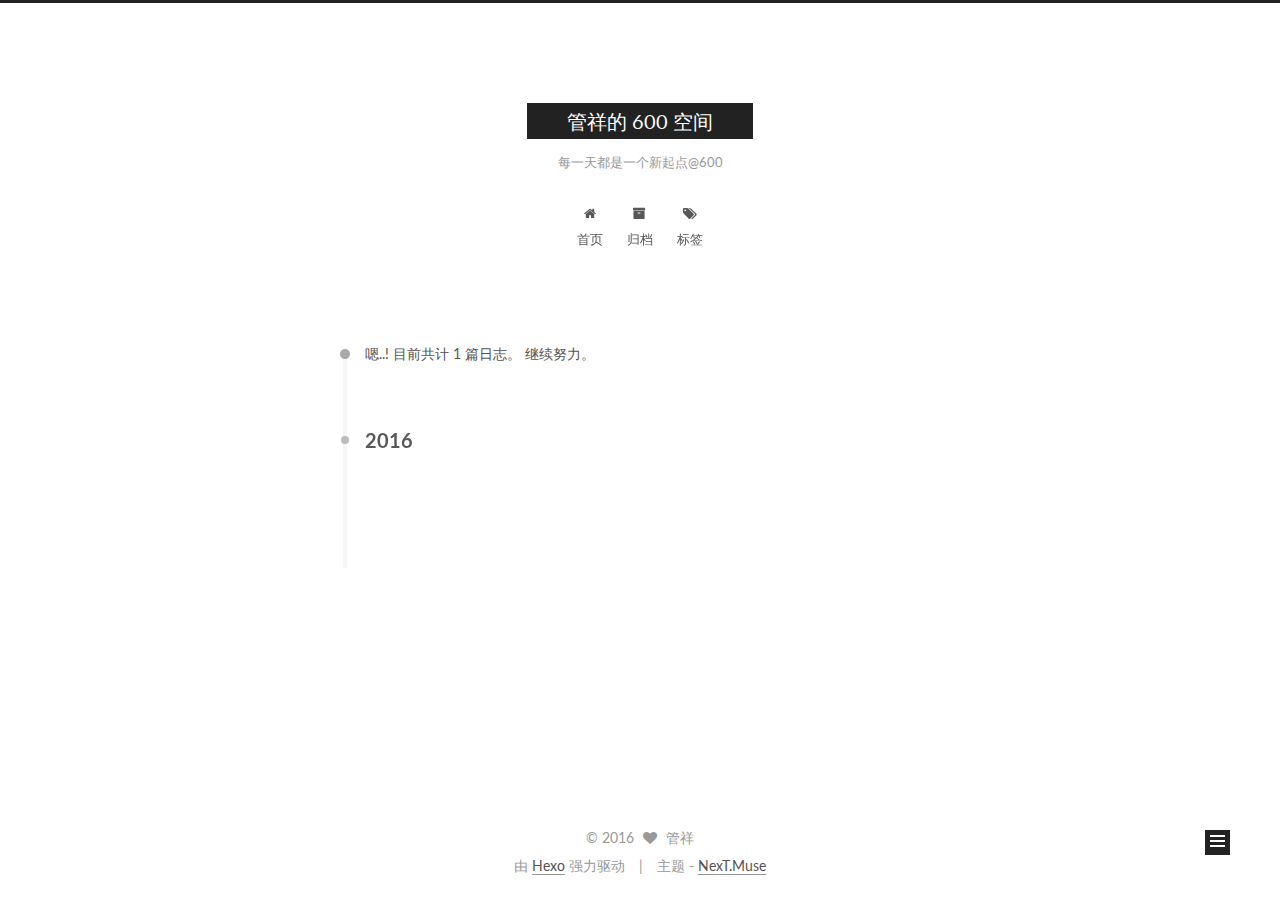
==== archives/index.html @ f6af1f94 "Site updated: 2016-09-10 09:00:18" ====
<!doctype html>



  


<html class="theme-next muse use-motion">
<head>
  <meta charset="UTF-8"/>
<meta http-equiv="X-UA-Compatible" content="IE=edge,chrome=1" />
<meta name="viewport" content="width=device-width, initial-scale=1, maximum-scale=1"/>



<meta http-equiv="Cache-Control" content="no-transform" />
<meta http-equiv="Cache-Control" content="no-siteapp" />












  
  
  <link href="/vendors/fancybox/source/jquery.fancybox.css?v=2.1.5" rel="stylesheet" type="text/css" />




  
  
  
  

  
    
    
  

  

  

  

  

  
    
    
    <link href="//fonts.googleapis.com/css?family=Lato:300,300italic,400,400italic,700,700italic&subset=latin,latin-ext" rel="stylesheet" type="text/css">
  






<link href="/vendors/font-awesome/css/font-awesome.min.css?v=4.4.0" rel="stylesheet" type="text/css" />

<link href="/css/main.css?v=5.0.1" rel="stylesheet" type="text/css" />


  <meta name="keywords" content="Hexo, NexT" />








  <link rel="shortcut icon" type="image/x-icon" href="/favicon.ico?v=5.0.1" />






<meta property="og:type" content="website">
<meta property="og:title" content="管祥的 600 空间">
<meta property="og:url" content="http://yoursite.com/archives/index.html">
<meta property="og:site_name" content="管祥的 600 空间">
<meta name="twitter:card" content="summary">
<meta name="twitter:title" content="管祥的 600 空间">



<script type="text/javascript" id="hexo.configuration">
  var NexT = window.NexT || {};
  var CONFIG = {
    scheme: 'Muse',
    sidebar: {"position":"left","display":"post"},
    fancybox: true,
    motion: true,
    duoshuo: {
      userId: 0,
      author: '博主'
    }
  };
</script>




  <link rel="canonical" href="http://yoursite.com/archives/"/>

  <title> 归档 | 管祥的 600 空间 </title>
</head>

<body itemscope itemtype="http://schema.org/WebPage" lang="zh-Hans">

  










  
  
    
  

  <div class="container one-collumn sidebar-position-left  page-archive  ">
    <div class="headband"></div>

    <header id="header" class="header" itemscope itemtype="http://schema.org/WPHeader">
      <div class="header-inner"><div class="site-meta ">
  

  <div class="custom-logo-site-title">
    <a href="/"  class="brand" rel="start">
      <span class="logo-line-before"><i></i></span>
      <span class="site-title">管祥的 600 空间</span>
      <span class="logo-line-after"><i></i></span>
    </a>
  </div>
  <p class="site-subtitle">每一天都是一个新起点@600</p>
</div>

<div class="site-nav-toggle">
  <button>
    <span class="btn-bar"></span>
    <span class="btn-bar"></span>
    <span class="btn-bar"></span>
  </button>
</div>

<nav class="site-nav">
  

  
    <ul id="menu" class="menu">
      
        
        <li class="menu-item menu-item-home">
          <a href="/" rel="section">
            
              <i class="menu-item-icon fa fa-fw fa-home"></i> <br />
            
            首页
          </a>
        </li>
      
        
        <li class="menu-item menu-item-archives">
          <a href="/archives" rel="section">
            
              <i class="menu-item-icon fa fa-fw fa-archive"></i> <br />
            
            归档
          </a>
        </li>
      
        
        <li class="menu-item menu-item-tags">
          <a href="/tags" rel="section">
            
              <i class="menu-item-icon fa fa-fw fa-tags"></i> <br />
            
            标签
          </a>
        </li>
      

      
    </ul>
  

  
</nav>

 </div>
    </header>

    <main id="main" class="main">
      <div class="main-inner">
        <div class="content-wrap">
          <div id="content" class="content">
            

  <section id="posts" class="posts-collapse">
    <span class="archive-move-on"></span>

    <span class="archive-page-counter">
      
      
      
        
      
      嗯..! 目前共计 1 篇日志。 继续努力。
    </span>

    

      
      
      

      
        
        <div class="collection-title">
          <h2 class="archive-year motion-element" id="archive-year-2016">2016</h2>
        </div>
      
      

      

  <article class="post post-type-normal" itemscope itemtype="http://schema.org/Article">
    <header class="post-header">

      <h1 class="post-title">
        
            <a class="post-title-link" href="/2016/09/09/FirstNight/" itemprop="url">
              
                <span itemprop="name">First Night</span>
              
            </a>
        
      </h1>

      <div class="post-meta">
        <time class="post-time" itemprop="dateCreated"
              datetime="2016-09-09T22:48:53+08:00"
              content="2016-09-09" >
          09-09
        </time>
      </div>

    </header>
  </article>



    

  </section>

  



          </div>
          


          

        </div>
        
          
  
  <div class="sidebar-toggle">
    <div class="sidebar-toggle-line-wrap">
      <span class="sidebar-toggle-line sidebar-toggle-line-first"></span>
      <span class="sidebar-toggle-line sidebar-toggle-line-middle"></span>
      <span class="sidebar-toggle-line sidebar-toggle-line-last"></span>
    </div>
  </div>

  <aside id="sidebar" class="sidebar">
    <div class="sidebar-inner">

      

      

      <section class="site-overview sidebar-panel  sidebar-panel-active ">
        <div class="site-author motion-element" itemprop="author" itemscope itemtype="http://schema.org/Person">
          <img class="site-author-image" itemprop="image"
               src="/images/avatar.gif"
               alt="管祥" />
          <p class="site-author-name" itemprop="name">管祥</p>
          <p class="site-description motion-element" itemprop="description"></p>
        </div>
        <nav class="site-state motion-element">
          <div class="site-state-item site-state-posts">
            <a href="/archives">
              <span class="site-state-item-count">1</span>
              <span class="site-state-item-name">日志</span>
            </a>
          </div>

          

          

        </nav>

        

        <div class="links-of-author motion-element">
          
        </div>

        
        

        
        

      </section>

      

    </div>
  </aside>


        
      </div>
    </main>

    <footer id="footer" class="footer">
      <div class="footer-inner">
        <div class="copyright" >
  
  &copy; 
  <span itemprop="copyrightYear">2016</span>
  <span class="with-love">
    <i class="fa fa-heart"></i>
  </span>
  <span class="author" itemprop="copyrightHolder">管祥</span>
</div>

<div class="powered-by">
  由 <a class="theme-link" href="https://hexo.io">Hexo</a> 强力驱动
</div>

<div class="theme-info">
  主题 -
  <a class="theme-link" href="https://github.com/iissnan/hexo-theme-next">
    NexT.Muse
  </a>
</div>

        

        
      </div>
    </footer>

    <div class="back-to-top">
      <i class="fa fa-arrow-up"></i>
    </div>
  </div>

  

<script type="text/javascript">
  if (Object.prototype.toString.call(window.Promise) !== '[object Function]') {
    window.Promise = null;
  }
</script>









  



  
  <script type="text/javascript" src="/vendors/jquery/index.js?v=2.1.3"></script>

  
  <script type="text/javascript" src="/vendors/fastclick/lib/fastclick.min.js?v=1.0.6"></script>

  
  <script type="text/javascript" src="/vendors/jquery_lazyload/jquery.lazyload.js?v=1.9.7"></script>

  
  <script type="text/javascript" src="/vendors/velocity/velocity.min.js?v=1.2.1"></script>

  
  <script type="text/javascript" src="/vendors/velocity/velocity.ui.min.js?v=1.2.1"></script>

  
  <script type="text/javascript" src="/vendors/fancybox/source/jquery.fancybox.pack.js?v=2.1.5"></script>


  


  <script type="text/javascript" src="/js/src/utils.js?v=5.0.1"></script>

  <script type="text/javascript" src="/js/src/motion.js?v=5.0.1"></script>



  
  

  
  
    <script type="text/javascript" id="motion.page.archive">
      $('.archive-year').velocity('transition.slideLeftIn');
    </script>
  


  


  <script type="text/javascript" src="/js/src/bootstrap.js?v=5.0.1"></script>



  



  




  
  

  

  

  

</body>
</html>
---- css/main.css ----
/* normalize.css v3.0.2 | MIT License | git.io/normalize */
html {
  font-family: sans-serif; /* 1 */
  -ms-text-size-adjust: 100%; /* 2 */
  -webkit-text-size-adjust: 100%; /* 2 */
}
body {
  margin: 0;
}
article,
aside,
details,
figcaption,
figure,
footer,
header,
hgroup,
main,
menu,
nav,
section,
summary {
  display: block;
}
audio,
canvas,
progress,
video {
  display: inline-block; /* 1 */
  vertical-align: baseline; /* 2 */
}
audio:not([controls]) {
  display: none;
  height: 0;
}
[hidden],
template {
  display: none;
}
a {
  background-color: transparent;
}
a:active,
a:hover {
  outline: 0;
}
abbr[title] {
  border-bottom: 1px dotted;
}
b,
strong {
  font-weight: bold;
}
dfn {
  font-style: italic;
}
h1 {
  font-size: 2em;
  margin: 0.67em 0;
}
mark {
  background: #ff0;
  color: #000;
}
small {
  font-size: 80%;
}
sub,
sup {
  font-size: 75%;
  line-height: 0;
  position: relative;
  vertical-align: baseline;
}
sup {
  top: -0.5em;
}
sub {
  bottom: -0.25em;
}
img {
  border: 0;
}
svg:not(:root) {
  overflow: hidden;
}
figure {
  margin: 1em 40px;
}
hr {
  -moz-box-sizing: content-box;
  box-sizing: content-box;
  height: 0;
}
pre {
  overflow: auto;
}
code,
kbd,
pre,
samp {
  font-family: monospace, monospace;
  font-size: 1em;
}
button,
input,
optgroup,
select,
textarea {
  color: inherit; /* 1 */
  font: inherit; /* 2 */
  margin: 0; /* 3 */
}
button {
  overflow: visible;
}
button,
select {
  text-transform: none;
}
button,
html input[type="button"],
input[type="reset"],
input[type="submit"] {
  -webkit-appearance: button; /* 2 */
  cursor: pointer; /* 3 */
}
button[disabled],
html input[disabled] {
  cursor: default;
}
button::-moz-focus-inner,
input::-moz-focus-inner {
  border: 0;
  padding: 0;
}
input {
  line-height: normal;
}
input[type="checkbox"],
input[type="radio"] {
  box-sizing: border-box; /* 1 */
  padding: 0; /* 2 */
}
input[type="number"]::-webkit-inner-spin-button,
input[type="number"]::-webkit-outer-spin-button {
  height: auto;
}
input[type="search"] {
  -webkit-appearance: textfield; /* 1 */
  -moz-box-sizing: content-box;
  -webkit-box-sizing: content-box; /* 2 */
  box-sizing: content-box;
}
input[type="search"]::-webkit-search-cancel-button,
input[type="search"]::-webkit-search-decoration {
  -webkit-appearance: none;
}
fieldset {
  border: 1px solid #c0c0c0;
  margin: 0 2px;
  padding: 0.35em 0.625em 0.75em;
}
legend {
  border: 0; /* 1 */
  padding: 0; /* 2 */
}
textarea {
  overflow: auto;
}
optgroup {
  font-weight: bold;
}
table {
  border-collapse: collapse;
  border-spacing: 0;
}
td,
th {
  padding: 0;
}
::selection {
  background: #262a30;
  color: #fff;
}
body {
  position: relative;
  font-family: 'Lato', "PingFang SC", "Microsoft YaHei", sans-serif;
  font-size: 14px;
  line-height: 2;
  color: #555;
  background: #fff;
}
@media (max-width: 767px) {
  body {
    padding-right: 0 !important;
  }
}
@media (min-width: 768px) and (max-width: 991px) {
  body {
    padding-right: 0 !important;
  }
}
@media (min-width: 1600px) {
  body {
    font-size: 16px;
  }
}
h1,
h2,
h3,
h4,
h5,
h6 {
  margin: 0;
  padding: 0;
  font-weight: bold;
  line-height: 1.5;
  font-family: 'Lato', "PingFang SC", "Microsoft YaHei", sans-serif;
}
h2,
h3,
h4,
h5,
h6 {
  margin: 20px 0 15px;
}
h1 {
  font-size: 22px;
}
@media (max-width: 767px) {
  h1 {
    font-size: 18px;
  }
}
h2 {
  font-size: 20px;
}
@media (max-width: 767px) {
  h2 {
    font-size: 16px;
  }
}
h3 {
  font-size: 18px;
}
@media (max-width: 767px) {
  h3 {
    font-size: 14px;
  }
}
h4 {
  font-size: 16px;
}
@media (max-width: 767px) {
  h4 {
    font-size: 12px;
  }
}
h5 {
  font-size: 14px;
}
@media (max-width: 767px) {
  h5 {
    font-size: 10px;
  }
}
h6 {
  font-size: 12px;
}
@media (max-width: 767px) {
  h6 {
    font-size: 8px;
  }
}
p {
  margin: 0 0 25px 0;
}
a {
  color: #555;
  text-decoration: none;
  border-bottom: 1px solid #999;
  word-wrap: break-word;
}
a:hover {
  color: #222;
  border-bottom-color: #222;
}
ul {
  list-style: none;
}
blockquote {
  margin: 0;
  padding: 0;
}
img {
  display: block;
  margin: auto;
  max-width: 100%;
  height: auto;
}
hr {
  margin: 40px 0;
  height: 3px;
  border: none;
  background-color: #ddd;
  background-image: repeating-linear-gradient(-45deg, #fff, #fff 4px, transparent 4px, transparent 8px);
}
blockquote {
  padding: 0 15px;
  color: #666;
  border-left: 4px solid #ddd;
}
blockquote cite::before {
  content: "-";
  padding: 0 5px;
}
dt {
  font-weight: 700;
}
dd {
  margin: 0;
  padding: 0;
}
.text-left {
  text-align: left;
}
.text-center {
  text-align: center;
}
.text-right {
  text-align: right;
}
.text-justify {
  text-align: justify;
}
.text-nowrap {
  white-space: nowrap;
}
.text-lowercase {
  text-transform: lowercase;
}
.text-uppercase {
  text-transform: uppercase;
}
.text-capitalize {
  text-transform: capitalize;
}
.center-block {
  display: block;
  margin-left: auto;
  margin-right: auto;
}
.clearfix:before,
.clearfix:after {
  content: " ";
  display: table;
}
.clearfix:after {
  clear: both;
}
.pullquote {
  width: 45%;
}
.pullquote.left {
  float: left;
  margin-left: 5px;
  margin-right: 10px;
}
.pullquote.right {
  float: right;
  margin-left: 10px;
  margin-right: 5px;
}
.affix.affix.affix {
  position: fixed;
}
.translation {
  margin-top: -20px;
  font-size: 14px;
  color: #999;
}
.scrollbar-measure {
  width: 100px;
  height: 100px;
  overflow: scroll;
  position: absolute;
  top: -9999px;
}
.use-motion .motion-element {
  opacity: 0;
}
#local-search-input {
  padding: 3px;
  border: none;
  text-indent: 14px;
  border-radius: 0;
  width: 140px;
  outline: none;
  border-bottom: 1px solid #999;
  background: inherit;
  opacity: 0.5;
}
#local-search-input:focus {
  opacity: 1;
}
.search-icon {
  position: absolute;
  top: 9px;
}
table {
  margin: 20px 0;
  width: 100%;
  border-collapse: collapse;
  border-spacing: 0;
  border: 1px solid #ddd;
  font-size: 14px;
  table-layout: fixed;
  word-wrap: break-all;
}
table>tbody>tr:nth-of-type(odd) {
  background-color: #f9f9f9;
}
table>tbody>tr:hover {
  background-color: #f5f5f5;
}
caption,
th,
td {
  padding: 8px;
  text-align: left;
  vertical-align: middle;
  font-weight: normal;
}
th,
td {
  border-bottom: 3px solid #ddd;
  border-right: 1px solid #eee;
}
th {
  padding-bottom: 10px;
  font-weight: 700;
}
td {
  border-bottom-width: 1px;
}
html,
body {
  height: 100%;
}
.container {
  position: relative;
  min-height: 100%;
}
.header-inner {
  margin: 0 auto;
  padding: 100px 0 70px;
  width: 700px;
}
@media (min-width: 1600px) {
  .container .header-inner {
    width: 900px;
  }
}
.main {
  padding-bottom: 150px;
}
.main-inner {
  margin: 0 auto;
  width: 700px;
}
@media (min-width: 1600px) {
  .container .main-inner {
    width: 900px;
  }
}
.footer {
  position: absolute;
  left: 0;
  bottom: 0;
  width: 100%;
  min-height: 50px;
}
.footer-inner {
  box-sizing: border-box;
  margin: 20px auto;
  width: 700px;
}
@media (min-width: 1600px) {
  .container .footer-inner {
    width: 900px;
  }
}
pre,
.highlight {
  overflow: auto;
  margin: 20px 0;
  padding: 15px;
  font-size: 13px;
  color: #4d4d4c;
  background: #f7f7f7;
  line-height: 1.6;
}
pre,
code {
  font-family: consolas, Menlo, "PingFang SC", "Microsoft YaHei", monospace;
}
code {
  padding: 2px 4px;
  word-break: break-all;
  color: #555;
  background: #eee;
  border-radius: 4px;
  font-size: 13px;
}
pre code {
  padding: 0;
  color: #4d4d4c;
  background: none;
  text-shadow: none;
}
.highlight pre {
  border: none;
  margin: 0;
  padding: 1px;
}
.highlight table {
  margin: 0;
  width: auto;
  border: none;
}
.highlight td {
  border: none;
  padding: 0;
}
.highlight figcaption {
  font-size: 1em;
  color: #4d4d4c;
  line-height: 1em;
  margin-bottom: 1em;
}
.highlight figcaption:before,
.highlight figcaption:after {
  content: " ";
  display: table;
}
.highlight figcaption:after {
  clear: both;
}
.highlight figcaption a {
  float: right;
  color: #4d4d4c;
}
.highlight figcaption a:hover {
  border-bottom-color: #4d4d4c;
}
.highlight .gutter pre {
  color: #666;
  text-align: right;
  padding-right: 20px;
}
.highlight .line {
  height: 20px;
}
.gist table {
  width: auto;
}
.gist table td {
  border: none;
}
pre .comment {
  color: #8e908c;
}
pre .variable,
pre .attribute,
pre .tag,
pre .regexp,
pre .ruby .constant,
pre .xml .tag .title,
pre .xml .pi,
pre .xml .doctype,
pre .html .doctype,
pre .css .id,
pre .css .class,
pre .css .pseudo {
  color: #c82829;
}
pre .number,
pre .preprocessor,
pre .built_in,
pre .literal,
pre .params,
pre .constant,
pre .command {
  color: #f5871f;
}
pre .ruby .class .title,
pre .css .rules .attribute,
pre .string,
pre .value,
pre .inheritance,
pre .header,
pre .ruby .symbol,
pre .xml .cdata,
pre .special,
pre .number,
pre .formula {
  color: #718c00;
}
pre .title,
pre .css .hexcolor {
  color: #3e999f;
}
pre .function,
pre .python .decorator,
pre .python .title,
pre .ruby .function .title,
pre .ruby .title .keyword,
pre .perl .sub,
pre .javascript .title,
pre .coffeescript .title {
  color: #4271ae;
}
pre .keyword,
pre .javascript .function {
  color: #8959a8;
}
.full-image.full-image.full-image {
  border: none;
  max-width: 100%;
  width: auto;
  margin: 20px auto;
}
@media (min-width: 992px) {
  .full-image.full-image.full-image {
    max-width: none;
    width: 126%;
    margin: 0 -13%;
  }
}
.blockquote-center,
.page-home .post-type-quote blockquote,
.page-post-detail .post-type-quote blockquote {
  position: relative;
  margin: 40px 0;
  padding: 0;
  border-left: none;
  text-align: center;
}
.blockquote-center::before,
.page-home .post-type-quote blockquote::before,
.page-post-detail .post-type-quote blockquote::before,
.blockquote-center::after,
.page-home .post-type-quote blockquote::after,
.page-post-detail .post-type-quote blockquote::after {
  position: absolute;
  content: ' ';
  display: block;
  width: 100%;
  height: 24px;
  opacity: 0.2;
  background-repeat: no-repeat;
  background-position: 0 -6px;
  background-size: 22px 22px;
}
.blockquote-center::before,
.page-home .post-type-quote blockquote::before,
.page-post-detail .post-type-quote blockquote::before {
  top: -20px;
  background-image: url("../images/quote-l.svg");
  border-top: 1px solid #ccc;
}
.blockquote-center::after,
.page-home .post-type-quote blockquote::after,
.page-post-detail .post-type-quote blockquote::after {
  bottom: -20px;
  background-image: url("../images/quote-r.svg");
  border-bottom: 1px solid #ccc;
  background-position: 100% 8px;
}
.blockquote-center p,
.page-home .post-type-quote blockquote p,
.page-post-detail .post-type-quote blockquote p,
.blockquote-center div,
.page-home .post-type-quote blockquote div,
.page-post-detail .post-type-quote blockquote div {
  text-align: center;
}
.post .post-body .group-picture img {
  box-sizing: border-box;
  padding: 0 3px;
  border: none;
}
.post .group-picture-row {
  overflow: hidden;
  margin-top: 6px;
}
.post .group-picture-row:first-child {
  margin-top: 0;
}
.post .group-picture-column {
  float: left;
}
.page-post-detail .post-body .group-picture-column {
  float: none;
  margin-top: 10px;
  width: auto !important;
}
.page-post-detail .post-body .group-picture-column img {
  margin: 0 auto;
}
.page-archive .group-picture-container {
  overflow: hidden;
}
.page-archive .group-picture-row {
  float: left;
}
.page-archive .group-picture-row:first-child {
  margin-top: 6px;
}
.page-archive .group-picture-column {
  max-width: 150px;
  max-height: 150px;
}
.btn {
  display: inline-block;
  padding: 0 20px;
  font-size: 14px;
  color: #fff;
  background: #222;
  border: 2px solid #222;
  text-decoration: none;
  border-radius: 0;
  transition-property: background-color;
  transition-duration: 0.2s;
  transition-timing-function: ease-in-out;
  transition-delay: 0s;
}
.btn:hover,
.post-more-link .btn:hover {
  border-color: #222;
  color: #222;
  background: #fff;
}
.btn-bar {
  display: block;
  width: 22px;
  height: 2px;
  background: #555;
  border-radius: 1px;
}
.btn-bar+.btn-bar {
  margin-top: 4px;
}
.pagination {
  margin: 120px 0 40px;
  text-align: center;
  border-top: 1px solid #eee;
}
.page-number-basic,
.pagination .prev,
.pagination .next,
.pagination .page-number,
.pagination .space {
  display: inline-block;
  position: relative;
  top: -1px;
  margin: 0 10px;
  padding: 0 10px;
  line-height: 30px;
}
@media (max-width: 767px) {
  .page-number-basic,
  .pagination .prev,
  .pagination .next,
  .pagination .page-number,
  .pagination .space {
    margin: 0 5px;
  }
}
.pagination .prev,
.pagination .next,
.pagination .page-number {
  border-bottom: 0;
  border-top: 1px solid #eee;
  transition-property: border-color;
  transition-duration: 0.2s;
  transition-timing-function: ease-in-out;
  transition-delay: 0s;
}
.pagination .prev:hover,
.pagination .next:hover,
.pagination .page-number:hover {
  border-top-color: #222;
}
.pagination .space {
  padding: 0;
  margin: 0;
}
.pagination .prev {
  margin-left: 0;
}
.pagination .next {
  margin-right: 0;
}
.pagination .page-number.current {
  color: #fff;
  background: #ccc;
  border-top-color: #ccc;
}
@media (max-width: 767px) {
  .pagination {
    border-top: none;
  }
  .pagination .prev,
  .pagination .next,
  .pagination .page-number {
    margin-bottom: 10px;
    border-top: 0;
    border-bottom: 1px solid #eee;
  }
  .pagination .prev:hover,
  .pagination .next:hover,
  .pagination .page-number:hover {
    border-bottom-color: #222;
  }
}
.comments {
  margin: 60px 20px 0;
}
.tag-cloud {
  text-align: center;
}
.tag-cloud a {
  display: inline-block;
  margin: 10px;
}
.back-to-top {
  box-sizing: border-box;
  position: fixed;
  bottom: -100px;
  right: 50px;
  z-index: 1050;
  padding: 0 6px;
  width: 25px;
  background: #222;
  font-size: 12px;
  opacity: 1;
  color: #fff;
  cursor: pointer;
  text-align: center;
  -webkit-transform: translateZ(0);
  transition-property: bottom;
  transition-duration: 0.2s;
  transition-timing-function: ease-in-out;
  transition-delay: 0s;
}
@media (max-width: 767px) {
  .back-to-top {
    display: none;
  }
}
@media (min-width: 768px) and (max-width: 991px) {
  .back-to-top {
    display: none;
  }
}
.back-to-top.back-to-top-on {
  bottom: 19px;
}
.header {
  background: #fff;
}
.header-inner {
  position: relative;
}
.headband {
  height: 3px;
  background: #222;
}
.site-meta {
  margin: 0;
  text-align: center;
}
@media (max-width: 767px) {
  .site-meta {
    text-align: center;
  }
}
.brand {
  position: relative;
  display: inline-block;
  padding: 0 40px;
  color: #fff;
  background: #222;
  border-bottom: none;
}
.brand:hover {
  color: #fff;
}
.logo {
  display: inline-block;
  margin-right: 5px;
  line-height: 36px;
  vertical-align: top;
}
.site-title {
  display: inline-block;
  vertical-align: top;
  line-height: 36px;
  font-size: 20px;
  font-weight: normal;
  font-family: 'Lato', "PingFang SC", "Microsoft YaHei", sans-serif;
}
.site-subtitle {
  margin-top: 10px;
  font-size: 13px;
  color: #999;
}
.use-motion .brand {
  opacity: 0;
}
.use-motion .logo,
.use-motion .site-title,
.use-motion .site-subtitle {
  opacity: 0;
  position: relative;
  top: -10px;
}
.site-nav-toggle {
  display: none;
  position: absolute;
  top: 10px;
  left: 10px;
}
@media (max-width: 767px) {
  .site-nav-toggle {
    display: block;
  }
}
.site-nav-toggle button {
  margin-top: 2px;
  padding: 9px 10px;
  background: transparent;
  border: none;
}
@media (max-width: 767px) {
  .site-nav {
    display: none;
    margin: 0 -10px;
    padding: 0 10px;
    clear: both;
    border-top: 1px solid #ddd;
  }
}
@media (min-width: 768px) and (max-width: 991px) {
  .site-nav {
    display: block !important;
  }
}
@media (min-width: 992px) {
  .site-nav {
    display: block !important;
  }
}
.menu {
  margin-top: 20px;
  padding-left: 0;
  text-align: center;
}
.menu .menu-item {
  display: inline-block;
  margin: 0 10px;
}
@media screen and (max-width: 767px) {
  .menu .menu-item {
    margin-top: 10px;
  }
}
.menu .menu-item a {
  display: block;
  font-size: 13px;
  text-transform: capitalize;
  line-height: inherit;
  border-bottom: 1px solid transparent;
  transition-property: border-color;
  transition-duration: 0.2s;
  transition-timing-function: ease-in-out;
  transition-delay: 0s;
}
.menu .menu-item a:hover {
  border-bottom-color: #222;
}
.menu .menu-item .fa {
  margin-right: 5px;
}
.use-motion .menu-item {
  opacity: 0;
}
.post-body {
  font-family: 'Lato', "PingFang SC", "Microsoft YaHei", sans-serif;
}
@media (max-width: 767px) {
  .post-body {
    word-break: break-word;
  }
}
.post-body .fancybox img {
  display: block !important;
  margin: 0 auto;
  cursor: pointer;
  cursor: zoom-in;
  cursor: -webkit-zoom-in;
}
.post-body .image-caption,
.post-body .figure .caption {
  margin: 10px auto 15px;
  text-align: center;
  font-size: 14px;
  color: #999;
  font-weight: bold;
  line-height: 1;
}
.post-sticky-flag {
  display: inline-block;
  font-size: 16px;
  -ms-transform: rotate(30deg);
  -webkit-transform: rotate(30deg);
  -moz-transform: rotate(30deg);
  -ms-transform: rotate(30deg);
  -o-transform: rotate(30deg);
  transform: rotate(30deg);
}
.posts-expand {
  padding-top: 40px;
}
@media (max-width: 767px) {
  .posts-expand {
    margin: 0 20px;
  }
  .post-body pre,
  .post-body .highlight {
    padding: 10px;
  }
  .post-body pre .gutter pre,
  .post-body .highlight .gutter pre {
    padding-right: 10px;
  }
}
@media (min-width: 992px) {
  .posts-expand .post-body {
    text-align: justify;
  }
}
.posts-expand .post-body h2,
.posts-expand .post-body h3,
.posts-expand .post-body h4,
.posts-expand .post-body h5,
.posts-expand .post-body h6 {
  padding-top: 10px;
}
.posts-expand .post-body h2 .header-anchor,
.posts-expand .post-body h3 .header-anchor,
.posts-expand .post-body h4 .header-anchor,
.posts-expand .post-body h5 .header-anchor,
.posts-expand .post-body h6 .header-anchor {
  float: right;
  margin-left: 10px;
  color: #ccc;
  border-bottom-style: none;
  visibility: hidden;
}
.posts-expand .post-body h2 .header-anchor:hover,
.posts-expand .post-body h3 .header-anchor:hover,
.posts-expand .post-body h4 .header-anchor:hover,
.posts-expand .post-body h5 .header-anchor:hover,
.posts-expand .post-body h6 .header-anchor:hover {
  color: inherit;
}
.posts-expand .post-body h2:hover .header-anchor,
.posts-expand .post-body h3:hover .header-anchor,
.posts-expand .post-body h4:hover .header-anchor,
.posts-expand .post-body h5:hover .header-anchor,
.posts-expand .post-body h6:hover .header-anchor {
  visibility: visible;
}
.posts-expand .post-body ul li {
  list-style: circle;
}
.posts-expand .post-body img {
  box-sizing: border-box;
  margin: auto;
  padding: 3px;
  border: 1px solid #ddd;
}
.posts-expand .fancybox img {
  margin: 0 auto;
}
@media (max-width: 767px) {
  .posts-collapse {
    margin: 0 20px;
  }
  .posts-collapse .post-title,
  .posts-collapse .post-meta {
    display: block;
    width: auto;
    text-align: left;
  }
}
.posts-collapse {
  position: relative;
  z-index: 1010;
  margin-left: 55px;
}
.posts-collapse::after {
  content: " ";
  position: absolute;
  top: 20px;
  left: 0;
  margin-left: -2px;
  width: 4px;
  height: 100%;
  background: #f5f5f5;
  z-index: -1;
}
@media (max-width: 767px) {
  .posts-collapse {
    margin: 0 20px;
  }
}
.posts-collapse .collection-title {
  position: relative;
  margin: 60px 0;
}
.posts-collapse .collection-title h2 {
  margin-left: 20px;
}
.posts-collapse .collection-title small {
  color: #bbb;
}
.posts-collapse .collection-title::before {
  content: " ";
  position: absolute;
  left: 0;
  top: 50%;
  margin-left: -4px;
  margin-top: -4px;
  width: 8px;
  height: 8px;
  background: #bbb;
  border-radius: 50%;
}
.posts-collapse .post {
  margin: 30px 0;
}
.posts-collapse .post-header {
  position: relative;
  transition-duration: 0.2s;
  transition-timing-function: ease-in-out;
  transition-delay: 0s;
  transition-property: border;
  border-bottom: 1px dashed #ccc;
}
.posts-collapse .post-header::before {
  content: " ";
  position: absolute;
  left: 0;
  top: 12px;
  width: 6px;
  height: 6px;
  margin-left: -4px;
  background: #bbb;
  border-radius: 50%;
  border: 1px solid #fff;
  transition-duration: 0.2s;
  transition-timing-function: ease-in-out;
  transition-delay: 0s;
  transition-property: background;
}
.posts-collapse .post-header:hover {
  border-bottom-color: #666;
}
.posts-collapse .post-header:hover::before {
  background: #222;
}
.posts-collapse .post-meta {
  position: absolute;
  font-size: 12px;
  left: 20px;
  top: 5px;
}
.posts-collapse .post-comments-count {
  display: none;
}
.posts-collapse .post-title {
  margin-left: 60px;
  font-size: 16px;
  font-weight: normal;
  line-height: inherit;
}
.posts-collapse .post-title::after {
  margin-left: 3px;
  opacity: 0.6;
}
.posts-collapse .post-title a {
  color: #666;
  border-bottom: none;
}
.page-home .post-type-quote .post-header,
.page-post-detail .post-type-quote .post-header,
.page-home .post-type-quote .post-tags,
.page-post-detail .post-type-quote .post-tags {
  display: none;
}
.posts-expand .post-title {
  font-size: 26px;
  text-align: center;
  word-break: break-word;
  font-weight: 400;
}
@media (max-width: 767px) {
  .posts-expand .post-title {
    font-size: 22px;
  }
}
.posts-expand .post-title-link {
  display: inline-block;
  position: relative;
  color: #555;
  border-bottom: none;
  line-height: 1.2;
  vertical-align: top;
}
.posts-expand .post-title-link::before {
  content: "";
  position: absolute;
  width: 100%;
  height: 2px;
  bottom: 0;
  left: 0;
  background-color: #000;
  visibility: hidden;
  -webkit-transform: scaleX(0);
  -moz-transform: scaleX(0);
  -ms-transform: scaleX(0);
  -o-transform: scaleX(0);
  transform: scaleX(0);
  transition-duration: 0.2s;
  transition-timing-function: ease-in-out;
  transition-delay: 0s;
}
.posts-expand .post-title-link:hover::before {
  visibility: visible;
  -webkit-transform: scaleX(1);
  -moz-transform: scaleX(1);
  -ms-transform: scaleX(1);
  -o-transform: scaleX(1);
  transform: scaleX(1);
}
.posts-expand .post-title-link .fa {
  font-size: 16px;
}
.posts-expand .post-meta {
  margin: 3px 0 60px 0;
  color: #999;
  font-family: 'Lato', "PingFang SC", "Microsoft YaHei", sans-serif;
  font-size: 12px;
  text-align: center;
}
.posts-expand .post-meta .post-category-list {
  display: inline-block;
  margin: 0;
  padding: 3px;
}
.posts-expand .post-meta .post-category-list-link {
  color: #999;
}
.post-meta-item-icon {
  display: none;
  margin-right: 3px;
}
@media (min-width: 768px) and (max-width: 991px) {
  .post-meta-item-icon {
    display: inline-block;
  }
}
@media (max-width: 767px) {
  .post-meta-item-icon {
    display: inline-block;
  }
}
@media (min-width: 768px) and (max-width: 991px) {
  .post-meta-item-text {
    display: none;
  }
}
@media (max-width: 767px) {
  .post-meta-item-text {
    display: none;
  }
}
@media (max-width: 767px) {
  .posts-expand .post-comments-count {
    display: none;
  }
}
.post-more-link {
  margin-top: 50px;
}
.post-more-link .btn {
  color: #fff;
  font-size: 14px;
  background: #222;
  border-radius: 0;
  line-height: 2;
}
.posts-expand .post-tags {
  margin-top: 40px;
  text-align: center;
}
.posts-expand .post-tags a {
  display: inline-block;
  margin-right: 10px;
  font-size: 13px;
}
.post-nav {
  overflow: hidden;
  margin-top: 60px;
  padding: 10px;
  white-space: nowrap;
  border-top: 1px solid #eee;
}
.post-nav-item {
  display: inline-block;
  width: 50%;
  white-space: normal;
}
.post-nav-item a {
  position: relative;
  display: inline-block;
  line-height: 25px;
  font-size: 14px;
  color: #555;
  border-bottom: none;
}
.post-nav-item a:hover {
  color: #222;
  border-bottom: none;
}
.post-nav-item a:active {
  top: 2px;
}
.post-nav-item a i {
  font-size: 12px;
}
.post-nav-prev {
  text-align: right;
}
.posts-expand .post-eof {
  display: block;
  margin: 80px auto 60px;
  width: 8%;
  height: 1px;
  background: #ccc;
  text-align: center;
}
.post:last-child .post-eof.post-eof.post-eof {
  display: none;
}
.post-gallery {
  display: table;
  table-layout: fixed;
  width: 100%;
  border-collapse: separate;
}
.post-gallery-row {
  display: table-row;
}
.post-gallery .post-gallery-img {
  display: table-cell;
  text-align: center;
  vertical-align: middle;
  border: none;
}
.post-gallery .post-gallery-img img {
  max-width: 100%;
  max-height: 100%;
  border: none;
}
.fancybox-close,
.fancybox-close:hover {
  border: none;
}
.sidebar {
  position: fixed;
  right: 0;
  top: 0;
  bottom: 0;
  width: 0;
  z-index: 1040;
  box-shadow: inset 0 2px 6px #000;
  background: #222;
  -webkit-transform: translateZ(0);
}
.sidebar a {
  color: #999;
  border-bottom-color: #555;
}
.sidebar a:hover {
  color: #eee;
}
@media (min-width: 768px) and (max-width: 991px) {
  .sidebar {
    display: none !important;
  }
}
@media (max-width: 767px) {
  .sidebar {
    display: none !important;
  }
}
.sidebar-inner {
  position: relative;
  padding: 20px 10px;
  color: #999;
  text-align: center;
}
.sidebar-toggle {
  position: fixed;
  right: 50px;
  bottom: 45px;
  width: 15px;
  height: 15px;
  padding: 5px;
  background: #222;
  line-height: 0;
  z-index: 1050;
  cursor: pointer;
  -webkit-transform: translateZ(0);
}
@media (min-width: 768px) and (max-width: 991px) {
  .sidebar-toggle {
    display: none;
  }
}
@media (max-width: 767px) {
  .sidebar-toggle {
    display: none;
  }
}
.sidebar-toggle-line {
  position: relative;
  display: inline-block;
  vertical-align: top;
  height: 2px;
  width: 100%;
  background: #fff;
  margin-top: 3px;
}
.sidebar-toggle-line:first-child {
  margin-top: 0;
}
.site-author-image {
  display: block;
  margin: 0 auto;
  padding: 2px;
  max-width: 96px;
  height: auto;
  border: 2px solid #333;
}
.site-author-name {
  margin: 5px 0 0;
  text-align: center;
  color: #f5f5f5;
  font-weight: normal;
}
.site-description {
  margin-top: 5px;
  text-align: center;
  font-size: 14px;
  color: #999;
}
.site-state {
  overflow: hidden;
  line-height: 1.4;
  white-space: nowrap;
  text-align: center;
}
.site-state-item {
  display: inline-block;
  padding: 0 15px;
  border-left: 1px solid #333;
}
.site-state-item:first-child {
  border-left: none;
}
.site-state-item a {
  border-bottom: none;
}
.site-state-item-count {
  display: block;
  text-align: center;
  color: inherit;
  font-weight: 600;
  font-size: 18px;
}
.site-state-item-name {
  font-size: 13px;
  color: inherit;
}
.feed-link {
  margin-top: 20px;
}
.feed-link a {
  display: inline-block;
  padding: 0 15px;
  color: #fc6423;
  border: 1px solid #fc6423;
  border-radius: 4px;
}
.feed-link a i {
  color: #fc6423;
  font-size: 14px;
}
.feed-link a:hover {
  color: #fff;
  background: #fc6423;
}
.feed-link a:hover i {
  color: #fff;
}
.links-of-author {
  margin-top: 20px;
}
.links-of-author a {
  display: inline-block;
  vertical-align: middle;
  margin-right: 10px;
  margin-bottom: 10px;
  border-bottom-color: #555;
  font-size: 13px;
}
.links-of-author a:before {
  display: inline-block;
  vertical-align: middle;
  margin-right: 3px;
  content: " ";
  width: 4px;
  height: 4px;
  border-radius: 50%;
  background: #fffe2d;
}
.links-of-blogroll {
  font-size: 13px;
}
.links-of-blogroll-title {
  margin-top: 20px;
  font-size: 14px;
  font-weight: 600;
}
.links-of-blogroll-list {
  margin: 0;
  padding: 0;
}
.links-of-blogroll-item {
  padding: 2px 10px;
}
.sidebar-nav {
  margin: 0 0 20px;
  padding-left: 0;
}
.sidebar-nav li {
  display: inline-block;
  cursor: pointer;
  border-bottom: 1px solid transparent;
  font-size: 14px;
  color: #555;
}
.sidebar-nav li:hover {
  color: #f5f5f5;
}
.page-post-detail .sidebar-nav-toc {
  padding: 0 5px;
}
.page-post-detail .sidebar-nav-overview {
  margin-left: 10px;
}
.sidebar-nav .sidebar-nav-active {
  color: #87daff;
  border-bottom-color: #87daff;
}
.sidebar-nav .sidebar-nav-active:hover {
  color: #87daff;
}
.sidebar-panel {
  display: none;
}
.sidebar-panel-active {
  display: block;
}
.post-toc-empty {
  font-size: 14px;
  color: #666;
}
.post-toc-wrap {
  overflow: hidden;
}
.post-toc {
  overflow: auto;
}
.post-toc ol {
  margin: 0;
  padding: 0 2px 5px 10px;
  text-align: left;
  list-style: none;
  font-size: 14px;
}
.post-toc ol > ol {
  padding-left: 0;
}
.post-toc ol a {
  transition-duration: 0.2s;
  transition-timing-function: ease-in-out;
  transition-delay: 0s;
  transition-property: all;
  color: #999;
  border-bottom-color: #555;
}
.post-toc ol a:hover {
  color: #ccc;
  border-bottom-color: #ccc;
}
.post-toc .nav-item {
  overflow: hidden;
  text-overflow: ellipsis;
  white-space: nowrap;
  line-height: 1.8;
}
.post-toc .nav .nav-child {
  display: none;
}
.post-toc .nav .active > .nav-child {
  display: block;
}
.post-toc .nav .active-current > .nav-child {
  display: block;
}
.post-toc .nav .active-current > .nav-child > .nav-item {
  display: block;
}
.post-toc .nav .active > a {
  color: #87daff;
  border-bottom-color: #87daff;
}
.post-toc .nav .active-current > a {
  color: #87daff;
}
.post-toc .nav .active-current > a:hover {
  color: #87daff;
}
.footer {
  font-size: 14px;
  color: #999;
}
.footer img {
  border: none;
}
.footer-inner {
  text-align: center;
}
.with-love {
  display: inline-block;
  margin: 0 5px;
}
.powered-by,
.theme-info {
  display: inline-block;
}
.powered-by {
  margin-right: 10px;
}
.powered-by::after {
  content: "|";
  padding-left: 10px;
}
.cc-license {
  margin-top: 10px;
  text-align: center;
}
.cc-license .cc-opacity {
  opacity: 0.7;
  border-bottom: none;
}
.cc-license .cc-opacity:hover {
  opacity: 0.9;
}
.cc-license img {
  display: inline-block;
}
.theme-next #ds-thread #ds-reset {
  color: #555;
}
.theme-next #ds-thread #ds-reset .ds-replybox {
  margin-bottom: 30px;
}
.theme-next #ds-thread #ds-reset .ds-replybox .ds-avatar,
.theme-next #ds-reset .ds-avatar img {
  box-shadow: none;
}
.theme-next #ds-thread #ds-reset .ds-textarea-wrapper {
  border-color: #c7d4e1;
  background: none;
  border-top-right-radius: 3px;
  border-top-left-radius: 3px;
}
.theme-next #ds-thread #ds-reset .ds-textarea-wrapper textarea {
  height: 60px;
}
.theme-next #ds-reset .ds-rounded-top {
  border-radius: 0;
}
.theme-next #ds-thread #ds-reset .ds-post-toolbar {
  box-sizing: border-box;
  border: 1px solid #c7d4e1;
  background: #f6f8fa;
}
.theme-next #ds-thread #ds-reset .ds-post-options {
  height: 40px;
  border: none;
  background: none;
}
.theme-next #ds-thread #ds-reset .ds-toolbar-buttons {
  top: 11px;
}
.theme-next #ds-thread #ds-reset .ds-sync {
  top: 5px;
}
.theme-next #ds-thread #ds-reset .ds-post-button {
  top: 4px;
  right: 5px;
  width: 90px;
  height: 30px;
  border: 1px solid #c5ced7;
  border-radius: 3px;
  background-image: linear-gradient(#fbfbfc, #f5f7f9);
  color: #60676d;
}
.theme-next #ds-thread #ds-reset .ds-post-button:hover {
  background-position: 0 -30px;
  color: #60676d;
}
.theme-next #ds-thread #ds-reset .ds-comments-info {
  padding: 10px 0;
}
.theme-next #ds-thread #ds-reset .ds-sort {
  display: none;
}
.theme-next #ds-thread #ds-reset li.ds-tab a.ds-current {
  border: none;
  background: #f6f8fa;
  color: #60676d;
}
.theme-next #ds-thread #ds-reset li.ds-tab a.ds-current:hover {
  background-color: #e9f0f7;
  color: #60676d;
}
.theme-next #ds-thread #ds-reset li.ds-tab a {
  border-radius: 2px;
  padding: 5px;
}
.theme-next #ds-thread #ds-reset .ds-login-buttons p {
  color: #999;
  line-height: 36px;
}
.theme-next #ds-thread #ds-reset .ds-login-buttons .ds-service-list li {
  height: 28px;
}
.theme-next #ds-thread #ds-reset .ds-service-list a {
  background: none;
  padding: 5px;
  border: 1px solid;
  border-radius: 3px;
  text-align: center;
}
.theme-next #ds-thread #ds-reset .ds-service-list a:hover {
  color: #fff;
  background: #666;
}
.theme-next #ds-thread #ds-reset .ds-service-list .ds-weibo {
  color: #fc9b00;
  border-color: #fc9b00;
}
.theme-next #ds-thread #ds-reset .ds-service-list .ds-weibo:hover {
  background: #fc9b00;
}
.theme-next #ds-thread #ds-reset .ds-service-list .ds-qq {
  color: #60a3ec;
  border-color: #60a3ec;
}
.theme-next #ds-thread #ds-reset .ds-service-list .ds-qq:hover {
  background: #60a3ec;
}
.theme-next #ds-thread #ds-reset .ds-service-list .ds-renren {
  color: #2e7ac4;
  border-color: #2e7ac4;
}
.theme-next #ds-thread #ds-reset .ds-service-list .ds-renren:hover {
  background: #2e7ac4;
}
.theme-next #ds-thread #ds-reset .ds-service-list .ds-douban {
  color: #37994c;
  border-color: #37994c;
}
.theme-next #ds-thread #ds-reset .ds-service-list .ds-douban:hover {
  background: #37994c;
}
.theme-next #ds-thread #ds-reset .ds-service-list .ds-kaixin {
  color: #fef20d;
  border-color: #fef20d;
}
.theme-next #ds-thread #ds-reset .ds-service-list .ds-kaixin:hover {
  background: #fef20d;
}
.theme-next #ds-thread #ds-reset .ds-service-list .ds-netease {
  color: #f00;
  border-color: #f00;
}
.theme-next #ds-thread #ds-reset .ds-service-list .ds-netease:hover {
  background: #f00;
}
.theme-next #ds-thread #ds-reset .ds-service-list .ds-sohu {
  color: #ffcb05;
  border-color: #ffcb05;
}
.theme-next #ds-thread #ds-reset .ds-service-list .ds-sohu:hover {
  background: #ffcb05;
}
.theme-next #ds-thread #ds-reset .ds-service-list .ds-baidu {
  color: #2831e0;
  border-color: #2831e0;
}
.theme-next #ds-thread #ds-reset .ds-service-list .ds-baidu:hover {
  background: #2831e0;
}
.theme-next #ds-thread #ds-reset .ds-service-list .ds-google {
  color: #166bec;
  border-color: #166bec;
}
.theme-next #ds-thread #ds-reset .ds-service-list .ds-google:hover {
  background: #166bec;
}
.theme-next #ds-thread #ds-reset .ds-service-list .ds-weixin {
  color: #00ce0d;
  border-color: #00ce0d;
}
.theme-next #ds-thread #ds-reset .ds-service-list .ds-weixin:hover {
  background: #00ce0d;
}
.theme-next #ds-thread #ds-reset .ds-service-list .ds-more-services {
  border: none;
}
.theme-next #ds-thread #ds-reset .ds-service-list .ds-more-services:hover {
  background: none;
}
.theme-next #ds-reset .duoshuo-ua-admin {
  display: inline-block;
  color: #f00;
}
.theme-next #ds-reset .duoshuo-ua-platform,
.theme-next #ds-reset .duoshuo-ua-browser {
  color: #ccc;
}
.theme-next #ds-reset .duoshuo-ua-platform .fa,
.theme-next #ds-reset .duoshuo-ua-browser .fa {
  display: inline-block;
  margin-right: 3px;
}
.theme-next #ds-reset .duoshuo-ua-separator {
  display: inline-block;
  margin-left: 5px;
}
.theme-next .this_ua {
  background-color: #ccc !important;
  border-radius: 4px;
  padding: 0 5px !important;
  margin: 1px 1px !important;
  border: 1px solid #bbb !important;
  color: #fff;
  display: inline-block !important;
}
.theme-next .this_ua.admin {
  background-color: #d9534f !important;
  border-color: #d9534f !important;
}
.theme-next .this_ua.platform.iOS,
.theme-next .this_ua.platform.Mac,
.theme-next .this_ua.platform.Windows {
  background-color: #39b3d7 !important;
  border-color: #46b8da !important;
}
.theme-next .this_ua.platform.Linux {
  background-color: #3a3a3a !important;
  border-color: #1f1f1f !important;
}
.theme-next .this_ua.platform.Android {
  background-color: #00c47d !important;
  border-color: #01b171 !important;
}
.theme-next .this_ua.browser.Mobile,
.theme-next .this_ua.browser.Chrome {
  background-color: #5cb85c !important;
  border-color: #4cae4c !important;
}
.theme-next .this_ua.browser.Firefox {
  background-color: #f0ad4e !important;
  border-color: #eea236 !important;
}
.theme-next .this_ua.browser.Maxthon,
.theme-next .this_ua.browser.IE {
  background-color: #428bca !important;
  border-color: #357ebd !important;
}
.theme-next .this_ua.browser.baidu,
.theme-next .this_ua.browser.UCBrowser,
.theme-next .this_ua.browser.Opera {
  background-color: #d9534f !important;
  border-color: #d43f3a !important;
}
.theme-next .this_ua.browser.Android,
.theme-next .this_ua.browser.QQBrowser {
  background-color: #78ace9 !important;
  border-color: #4cae4c !important;
}
.post-spread {
  margin-top: 20px;
  text-align: center;
}
.jiathis_style {
  display: inline-block;
}
.jiathis_style a {
  border: none;
}
.post-spread {
  margin-top: 20px;
  text-align: center;
}
.bdshare-slide-button-box a {
  border: none;
}
.bdsharebuttonbox {
  display: inline-block;
}
.bdsharebuttonbox a {
  border: none;
}
ul.search-result-list {
  padding-left: 0px;
  margin: 0px 5px 0px 8px;
}
p.search-result {
  border-bottom: 1px dashed #ccc;
  padding: 5px 0;
}
a.search-result-title {
  font-weight: bold;
}
a.search-result {
  border-bottom: transparent;
  display: block;
  white-space: nowrap;
  overflow: hidden;
  text-overflow: ellipsis;
}
.search-keyword {
  border-bottom: 1px dashed #4088b8;
  font-weight: bold;
}
#local-search-result {
  height: 90%;
  overflow: auto;
}
.popup {
  display: none;
  position: fixed;
  top: 10%;
  left: 50%;
  width: 700px;
  height: 80%;
  margin-left: -350px;
  padding: 3px 0 0 10px;
  background: #fff;
  color: #333;
  z-index: 9999;
  border-radius: 5px;
}
@media (max-width: 767px) {
  .popup {
    padding: 3px;
    top: 0;
    left: 0;
    margin: 0;
    width: 100%;
    height: 100%;
    border-radius: 0px;
  }
}
.popoverlay {
  position: fixed;
  width: 100%;
  height: 100%;
  top: 0px;
  left: 0px;
  z-index: 2080;
  background-color: rgba(0,0,0,0.3);
}
#local-search-input {
  margin-bottom: 10px;
  width: 50%;
}
.popup-btn-close {
  position: absolute;
  top: 6px;
  right: 14px;
  color: #4ebd79;
  font-size: 14px;
  font-weight: bold;
  text-transform: uppercase;
  cursor: pointer;
}
#no-result {
  position: absolute;
  left: 44%;
  top: 42%;
  color: #ccc;
}
.site-uv,
.site-pv,
.page-pv {
  display: inline-block;
}
.site-uv .busuanzi-value,
.site-pv .busuanzi-value,
.page-pv .busuanzi-value {
  margin: 0 5px;
}
.site-uv {
  margin-right: 10px;
}
.site-uv::after {
  content: "|";
  padding-left: 10px;
}
.use-motion .post {
  opacity: 0;
}
.page-archive .archive-page-counter {
  position: relative;
  top: 3px;
  left: 20px;
}
@media (max-width: 767px) {
  .page-archive .archive-page-counter {
    top: 5px;
  }
}
.page-archive .posts-collapse .archive-move-on {
  position: absolute;
  top: 11px;
  left: 0;
  margin-left: -6px;
  width: 10px;
  height: 10px;
  opacity: 0.5;
  background: #555;
  border: 1px solid #fff;
  border-radius: 50%;
}
.category-all-page .category-all-title {
  text-align: center;
}
.category-all-page .category-all {
  margin-top: 20px;
}
.category-all-page .category-list {
  margin: 0;
  padding: 0;
  list-style: none;
}
.category-all-page .category-list-item {
  margin: 5px 10px;
}
.category-all-page .category-list-count {
  color: #bbb;
}
.category-all-page .category-list-count:before {
  display: inline;
  content: " (";
}
.category-all-page .category-list-count:after {
  display: inline;
  content: ") ";
}
.category-all-page .category-list-child {
  padding-left: 10px;
}
.page-post-detail .sidebar-toggle-line {
  background: #87daff;
}
.page-post-detail .comments {
  overflow: hidden;
}
@media (max-width: 767px) {
  .header-inner,
  .container .main-inner,
  .footer-inner {
    width: auto;
  }
}
.custom-logo .site-meta-headline {
  text-align: center;
}
.custom-logo .brand {
  background: none;
}
.custom-logo .site-title {
  margin: 10px auto 0;
  font-size: 24px;
  color: #222;
}
.custom-logo .site-title a {
  border: none;
}
.custom-logo-image {
  margin: 0 auto;
  padding: 5px;
  max-width: 150px;
  background: #fff;
}
@media (max-width: 767px) {
  .site-nav {
    position: absolute;
    left: 0;
    top: 52px;
    margin: 0;
    width: 100%;
    padding: 0;
    background: #fff;
    border-bottom: 1px solid #ddd;
  }
}
@media (max-width: 767px) {
  .menu {
    text-align: left;
  }
}
@media (max-width: 767px) {
  .menu .menu-item {
    display: block;
    margin: 0 10px;
    vertical-align: top;
  }
}
@media (max-width: 767px) {
  .menu .menu-item br {
    display: none;
  }
}
@media (max-width: 767px) {
  .menu .menu-item a {
    padding: 5px 10px;
  }
}
.menu .menu-item .fa {
  margin-right: 0;
}
.site-search form {
  display: none;
}
.links-of-blogroll-inline .links-of-blogroll-item {
  display: inline-block;
}
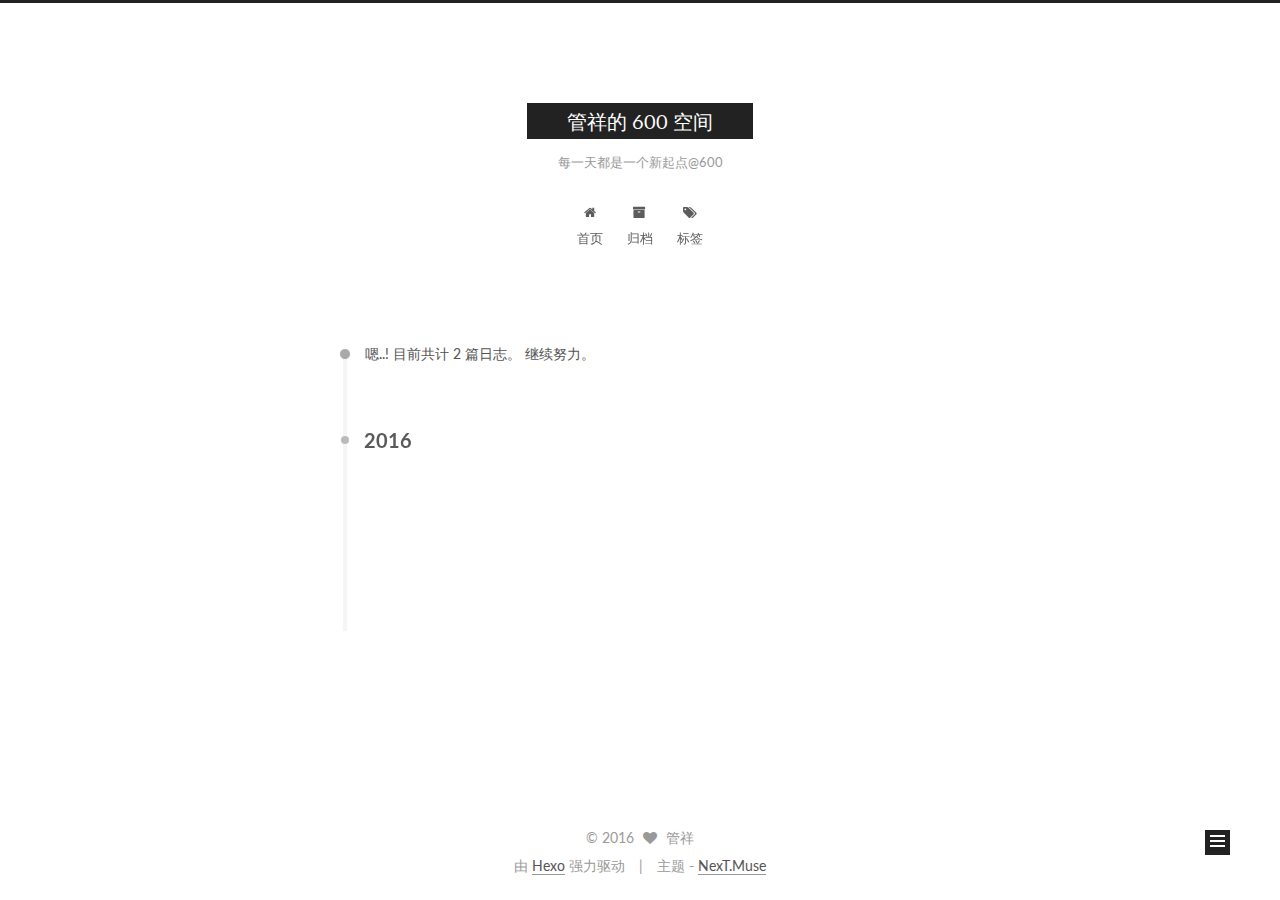
==== commit a3566468: "Site updated: 2016-09-10 13:35:42" ====
--- a/archives/index.html
+++ b/archives/index.html
@@ -220,7 +220,7 @@
       
         
       
-      嗯..! 目前共计 1 篇日志。 继续努力。
+      嗯..! 目前共计 2 篇日志。 继续努力。
     </span>
 
     
@@ -234,6 +234,43 @@
         <div class="collection-title">
           <h2 class="archive-year motion-element" id="archive-year-2016">2016</h2>
         </div>
+      
+      
+
+      
+
+  <article class="post post-type-normal" itemscope itemtype="http://schema.org/Article">
+    <header class="post-header">
+
+      <h1 class="post-title">
+        
+            <a class="post-title-link" href="/2016/09/10/9.10搭建git个人首页流程/" itemprop="url">
+              
+                <span itemprop="name">轻松的搭建放在git管理的个人主页</span>
+              
+            </a>
+        
+      </h1>
+
+      <div class="post-meta">
+        <time class="post-time" itemprop="dateCreated"
+              datetime="2016-09-10T12:48:36+08:00"
+              content="2016-09-10" >
+          09-10
+        </time>
+      </div>
+
+    </header>
+  </article>
+
+
+
+    
+
+      
+      
+      
+
       
       
 
@@ -309,7 +346,7 @@
         <nav class="site-state motion-element">
           <div class="site-state-item site-state-posts">
             <a href="/archives">
-              <span class="site-state-item-count">1</span>
+              <span class="site-state-item-count">2</span>
               <span class="site-state-item-name">日志</span>
             </a>
           </div>
--- a/css/main.css
+++ b/css/main.css
@@ -1548,7 +1548,7 @@
   width: 4px;
   height: 4px;
   border-radius: 50%;
-  background: #fffe2d;
+  background: #e7ff44;
 }
 .links-of-blogroll {
   font-size: 13px;
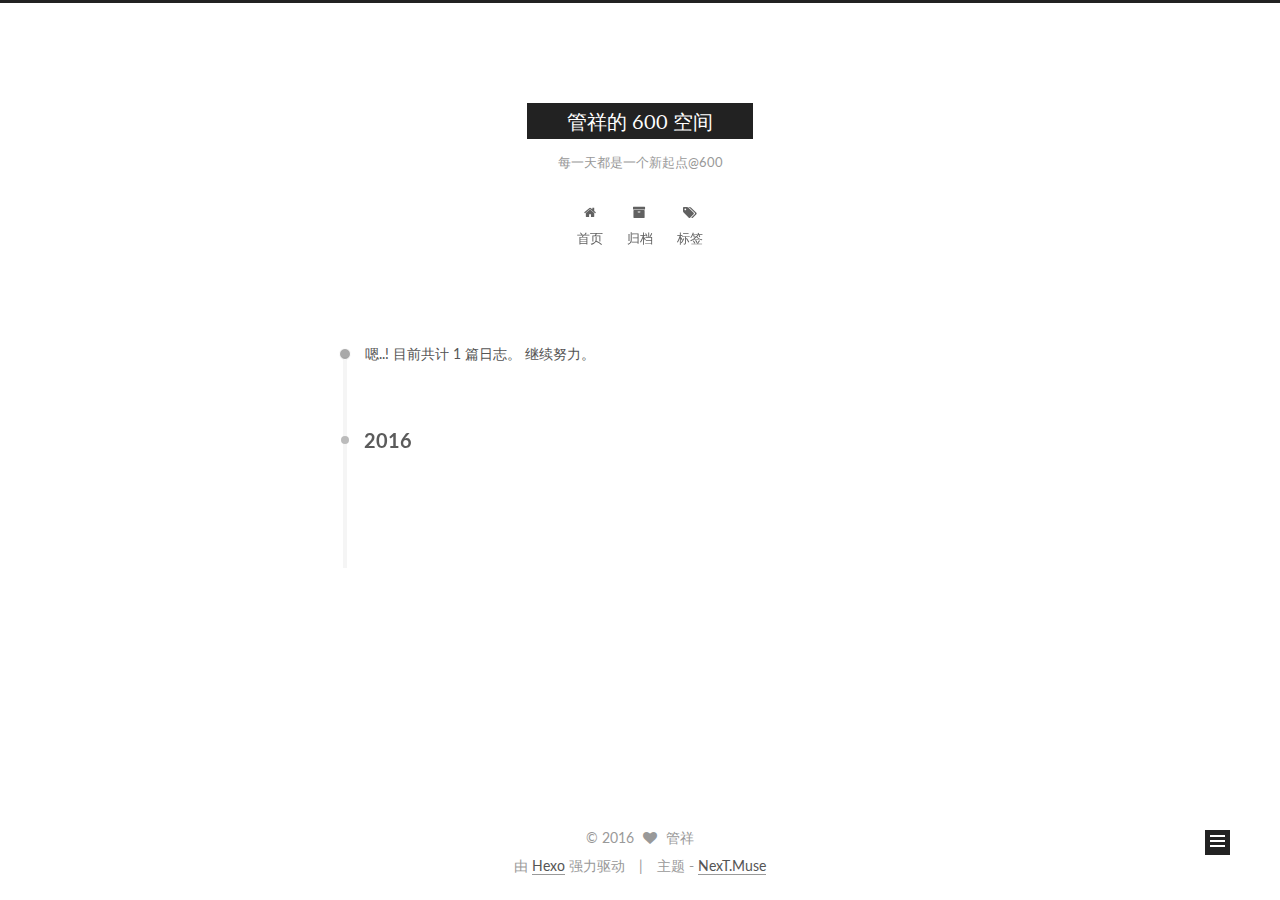
==== commit a23da493: "Site updated: 2016-09-10 13:40:44" ====
--- a/archives/index.html
+++ b/archives/index.html
@@ -220,7 +220,7 @@
       
         
       
-      嗯..! 目前共计 2 篇日志。 继续努力。
+      嗯..! 目前共计 1 篇日志。 继续努力。
     </span>
 
     
@@ -257,43 +257,6 @@
               datetime="2016-09-10T12:48:36+08:00"
               content="2016-09-10" >
           09-10
-        </time>
-      </div>
-
-    </header>
-  </article>
-
-
-
-    
-
-      
-      
-      
-
-      
-      
-
-      
-
-  <article class="post post-type-normal" itemscope itemtype="http://schema.org/Article">
-    <header class="post-header">
-
-      <h1 class="post-title">
-        
-            <a class="post-title-link" href="/2016/09/09/FirstNight/" itemprop="url">
-              
-                <span itemprop="name">First Night</span>
-              
-            </a>
-        
-      </h1>
-
-      <div class="post-meta">
-        <time class="post-time" itemprop="dateCreated"
-              datetime="2016-09-09T22:48:53+08:00"
-              content="2016-09-09" >
-          09-09
         </time>
       </div>
 
@@ -346,7 +309,7 @@
         <nav class="site-state motion-element">
           <div class="site-state-item site-state-posts">
             <a href="/archives">
-              <span class="site-state-item-count">2</span>
+              <span class="site-state-item-count">1</span>
               <span class="site-state-item-name">日志</span>
             </a>
           </div>
--- a/css/main.css
+++ b/css/main.css
@@ -1548,7 +1548,7 @@
   width: 4px;
   height: 4px;
   border-radius: 50%;
-  background: #e7ff44;
+  background: #ffad96;
 }
 .links-of-blogroll {
   font-size: 13px;
